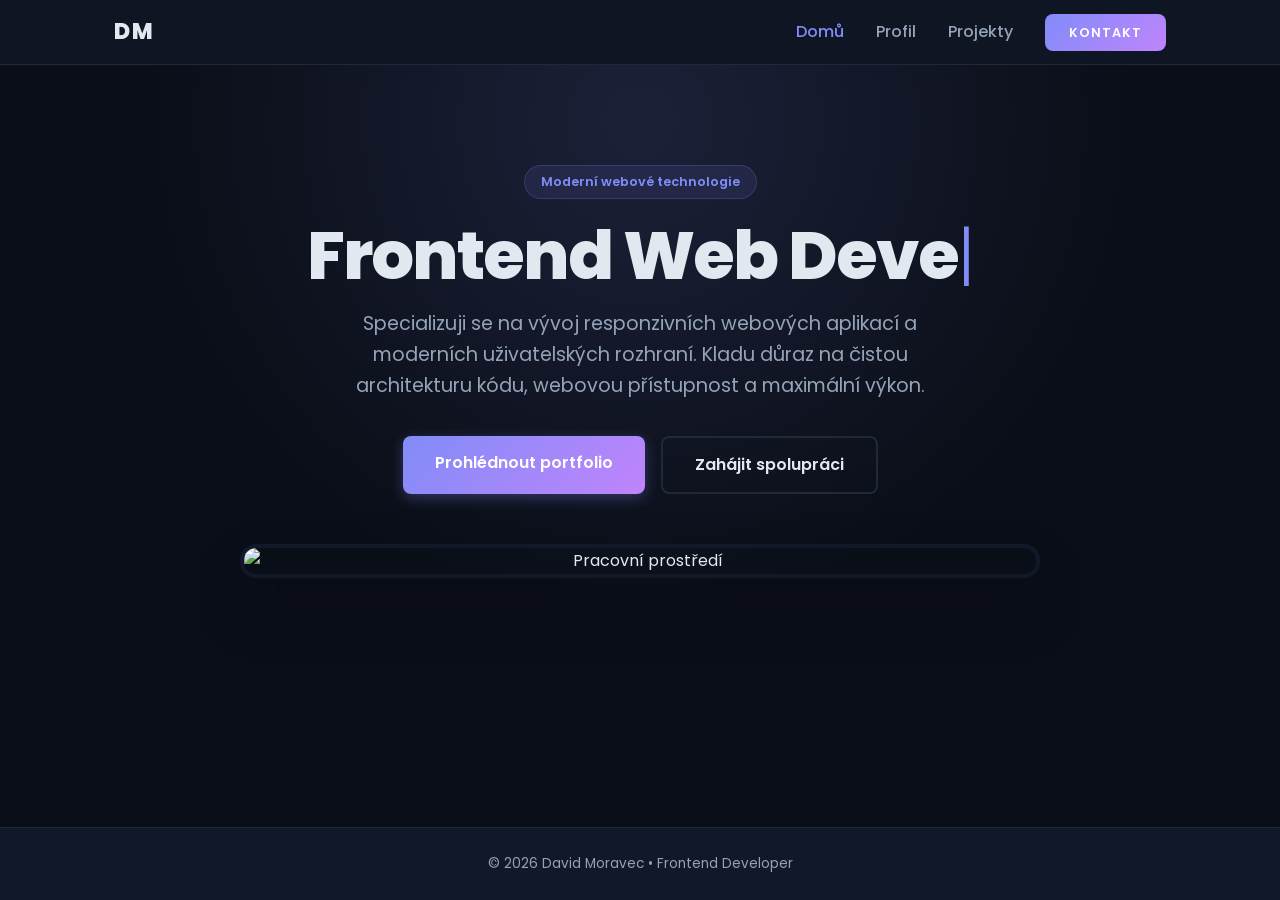
==== index.html @ 148e4f56 "Update index.html" ====
<!DOCTYPE html>
<html lang="cs">
<head>
    <meta charset="UTF-8">
    <meta name="viewport" content="width=device-width, initial-scale=1.0">
    <meta name="description" content="David Moravec – frontend vývojář tvořící moderní, responzivní a přístupné webové stránky.">
    <meta name="author" content="David Moravec">
    <meta name="theme-color" content="#0a0e17">
    <title>Portfolio | Frontend Web Developer</title>
    <link rel="preconnect" href="https://fonts.googleapis.com">
    <link rel="preconnect" href="https://fonts.gstatic.com" crossorigin>
    <link href="https://fonts.googleapis.com/css2?family=Poppins:wght@300;400;500;600;700;800&display=swap" rel="stylesheet">
    <link rel="stylesheet" href="style.css">
</head>
<body>

    <header class="header">
        <nav class="nav container">
            <a href="index.html" class="logo">D <span class="accent">M</span></a>
            <div class="hamburger" id="hamburger">
                <span></span>
                <span></span>
                <span></span>
            </div>
            <ul class="nav-list" id="nav-list">
                <li><a href="index.html" class="nav-link active">Domů</a></li>
                <li><a href="omne.html" class="nav-link">Profil</a></li>
                <li><a href="projekty.html" class="nav-link">Projekty</a></li>
                <li><a href="kontakt.html" class="nav-link btn-contact">Kontakt</a></li>
            </ul>
        </nav>
    </header>

    <main>
        <section id="hero" class="hero reveal">
            <div class="container hero-wrapper">
                <div class="hero-content">
                    <span class="badge">Moderní webové technologie</span>
                    
                    <h1 class="hero-title">Frontend <span class="accent" id="typewriter"></span></h1>
                    
                    <p class="hero-text">
                        Specializuji se na vývoj responzivních webových aplikací a moderních uživatelských rozhraní. Kladu důraz na čistou architekturu kódu, webovou přístupnost a maximální výkon.    
                    </p>
                    
                    <div class="hero-btns">
                        <a href="projekty.html" class="btn btn-primary">Prohlédnout portfolio</a>
                        <a href="kontakt.html" class="btn btn-outline">Zahájit spolupráci</a>
                    </div>

                    <div class="hero-image-wrapper">
                        <img src="https://images.unsplash.com/photo-1498050108023-c5249f4df085?q=80&w=1200&auto=format&fit=crop" alt="Pracovní prostředí" class="hero-img">
                    </div>
                </div>
            </div>
        </section>
    </main>

    <footer class="footer">
        <div class="container">
            <p>&copy; 2026 David Moravec • Frontend Developer</p>
        </div>
    </footer>

    <script src="script.js"></script>
</body>
</html>
---- style.css ----
/* --- CSS RESET & VARIABLES --- */
:root {
    /* HLAVNÍ PALETA - Midnight Executive */
    --bg-body: #0a0e17;      /* Skoro černá s nádechem modré - zabije prázdnotu */
    --bg-card: #111827;      /* Karty, header - o stupeň světlejší pro hloubku */
    --primary: #818cf8;      /* Neonově fialová - moderní, prémiový akcent */
    --primary-hover: #a5b4fc;
    
    /* TEXTOVÁ PALETA - Perfektní čitelnost na temném */
    --text-main: #e2e8f0;    /* Hlavní text - jemně šedobílá, neštípe do očí */
    --text-light: #94a3b8;   /* Popisky, vedlejší text - tlumená břidlicová */
    --white: #ffffff;
    
    /* DEKORATIVNÍ PRVKY */
    --border: #1f2937;       /* Velmi tmavé čáry - jemné oddělení */
    --accent-gradient: linear-gradient(135deg, #818cf8 0%, #c084fc 100%);
    
    /* EFEKTY */
    --shadow-lg: 0 20px 25px -5px rgba(0, 0, 0, 0.5); /* Hlubší stíny pro temný režim */
    --transition: all 0.2s ease-in-out; /* Rychlejší, dravější animace */
}

* { margin: 0; padding: 0; box-sizing: border-box; }
html { scroll-behavior: smooth; }

body {
    font-family: 'Poppins', sans-serif;
    color: var(--text-main);
    background-color: var(--bg-body);
    line-height: 1.6;
    overflow-x: hidden;
    display: flex;
    flex-direction: column;
    min-height: 100vh;
}

main { flex: 1; }
.page-content { padding: 50px 0; }
.container { max-width: 1100px; margin: 0 auto; padding: 0 24px; }

/* --- HEADER & NAVIGATION (Glassmorphism efekt) --- */
.header {
    background: rgba(17, 24, 39, 0.8); /* Průhlednější pro moderní vibe */
    backdrop-filter: blur(12px);
    position: sticky;
    top: 0;
    z-index: 1000;
    border-bottom: 1px solid var(--border);
    padding: 14px 0;
}

.nav { display: flex; justify-content: space-between; align-items: center; }
.logo { font-size: 1.4rem; font-weight: 800; text-decoration: none; color: var(--text-main); letter-spacing: -1px;}
.nav-list { display: flex; list-style: none; gap: 32px; align-items: center; transition: var(--transition); }
.nav-link { text-decoration: none; color: var(--text-light); font-weight: 500; transition: var(--transition); }
.nav-link:hover, .nav-link.active { color: var(--primary); }

.btn-contact { background: var(--accent-gradient); color: var(--white) !important; padding: 10px 24px; border-radius: 8px; font-weight: 600; text-transform: uppercase; font-size: 0.8rem; letter-spacing: 1px;}
.btn-contact:hover { transform: translateY(-2px); box-shadow: 0 5px 15px rgba(129, 140, 248, 0.4); }

/* Hamburger Menu (Mobile) */
.hamburger { display: none; flex-direction: column; cursor: pointer; gap: 5px; z-index: 1001; }
.hamburger span { width: 25px; height: 3px; background-color: var(--text-main); border-radius: 2px; transition: var(--transition); }

/* --- HERO SECTION (Asymetrický, dynamický layout) --- */
.hero { 
    padding: 100px 0 60px;
    text-align: center;
    position: relative;
    /* Barevná skvrna na pozadí, která zaplní prázdnotu */
    background: radial-gradient(circle at 50% 10%, rgba(129, 140, 248, 0.15) 0%, var(--bg-body) 60%);
}

.badge { display: inline-block; background: rgba(129, 140, 248, 0.1); color: var(--primary); padding: 6px 16px; border-radius: 30px; font-weight: 600; font-size: 0.8rem; margin-bottom: 20px; border: 1px solid rgba(129, 140, 248, 0.2); }
.hero-title { font-size: clamp(2.5rem, 6vw, 4.2rem); font-weight: 800; margin-bottom: 16px; color: var(--text-main); line-height: 1.1; letter-spacing: -2px; }
.hero-text { font-size: 1.2rem; color: var(--text-light); max-width: 650px; margin: 0 auto 35px; }
.hero-btns { display: flex; gap: 16px; justify-content: center; flex-wrap: wrap; margin-bottom: 50px; }

/* --- FOTKA V HERO (Čistá, s efektem "okna") --- */
.hero-image-wrapper {
    max-width: 800px;
    margin: 0 auto;
    border-radius: 16px;
    overflow: hidden;
    box-shadow: 0 30px 60px -12px rgba(0, 0, 0, 0.7); /* Hluboký stín */
    border: 4px solid var(--bg-card); /* Vypadá to jako rámeček okna */
}

.hero-img {
    width: 100%;
    height: auto;
    display: block;
    transition: transform 0.5s;
}

.hero-image-wrapper:hover .hero-img {
    transform: scale(1.02);
}

/* --- BUTTONS --- */
.btn { display: inline-block; padding: 14px 32px; border-radius: 8px; text-decoration: none; font-weight: 600; transition: var(--transition); text-align: center; cursor: pointer; }
.btn-primary { background: var(--accent-gradient); color: var(--white); box-shadow: 0 4px 14px rgba(129, 140, 248, 0.3); }
.btn-primary:hover { transform: translateY(-3px); box-shadow: 0 6px 20px rgba(129, 140, 248, 0.5); }
.btn-outline { border: 2px solid var(--border); color: var(--text-main); background: transparent; }
.btn-outline:hover { border-color: var(--primary); color: var(--primary); background: rgba(129, 140, 248, 0.05); }
.full-width { width: 100%; }

/* --- ANIMACE (REVEAL & TYPING) --- */
.reveal { opacity: 0; transform: translateY(30px); transition: all 0.6s cubic-bezier(0.2, 0.8, 0.2, 1); }
.reveal.active { opacity: 1; transform: translateY(0); }

#typewriter::after { content: '|'; animation: blink 0.8s infinite; color: var(--primary); font-weight: 300; }
@keyframes blink { 0%, 100% { opacity: 1; } 50% { opacity: 0; } }

/* --- SECTION HEADERS --- */
.section-header { margin-bottom: 40px; text-align: center; }
.section-title { font-size: 2.2rem; font-weight: 700; color: var(--text-main); }
.title-line { width: 50px; height: 4px; background: var(--primary); margin: 12px auto 0; border-radius: 2px; }

/* --- ABOUT SECTION --- */
.about-grid { display: grid; grid-template-columns: 1fr 1fr; gap: 50px; align-items: start; }
.about-info p { font-size: 1.1rem; color: var(--text-light); margin-bottom: 20px; }
.skills-subtitle { font-size: 1.5rem; margin-bottom: 20px; color: var(--text-main); }
.skills-table { width: 100%; border-collapse: collapse; background: var(--bg-card); border: 1px solid var(--border); border-radius: 12px; overflow: hidden; }
.skills-table td { padding: 16px 20px; border-bottom: 1px solid var(--border); font-weight: 500; color: var(--text-main); }
.skills-table tr:last-child td { border-bottom: none; }
.skills-table tr:hover { background: rgba(129, 140, 248, 0.05); }
.dot { display: inline-block; width: 10px; height: 10px; background: var(--primary); border-radius: 50%; margin-right: 12px; }

/* --- PROJECTS SECTION --- */
.projects-grid { display: grid; grid-template-columns: repeat(auto-fit, minmax(320px, 1fr)); gap: 30px; }
.project-card { background: var(--bg-card); border-radius: 16px; border: 1px solid var(--border); overflow: hidden; transition: var(--transition); display: flex; flex-direction: column; }
.project-card:hover { transform: translateY(-8px); box-shadow: var(--shadow-lg); border-color: rgba(129, 140, 248, 0.3); }
.project-img-wrapper { height: 200px; background: #000; position: relative; overflow: hidden; }
.project-img-wrapper img { width: 100%; height: 100%; object-fit: cover; transition: transform 0.5s; opacity: 0.8; }
.project-card:hover .project-img-wrapper img { transform: scale(1.05); opacity: 1; }

.overlay { position: absolute; top: 0; left: 0; width: 100%; height: 100%; background: rgba(15, 23, 42, 0.85); display: flex; align-items: center; justify-content: center; opacity: 0; transition: var(--transition); backdrop-filter: blur(3px); }
.project-card:hover .overlay { opacity: 1; }
.overlay-link { color: var(--white); border: 2px solid var(--white); padding: 10px 24px; text-decoration: none; border-radius: 8px; font-weight: 600; text-transform: uppercase; font-size: 0.8rem; letter-spacing: 1px; transition: var(--transition); }
.overlay-link:hover { background: var(--white); color: #000; }

.project-body { padding: 25px; flex: 1; display: flex; flex-direction: column; }
.project-body h3 { font-size: 1.3rem; margin-bottom: 12px; color: var(--text-main); }
.project-body p { color: var(--text-light); margin-bottom: 20px; flex: 1; font-size: 0.95rem;}
.project-footer { border-top: 1px solid var(--border); padding-top: 15px; }
.github-link { color: var(--primary); font-weight: 600; text-decoration: none; font-size: 0.9rem; }
.github-link:hover { text-decoration: underline; }

/* --- CONTACT SECTION --- */
.contact-box { background: var(--bg-card); border: 1px solid var(--border); padding: 40px; border-radius: 20px; text-align: center; max-width: 650px; margin: 0 auto; }
.contact-subtitle { color: var(--text-light); margin-bottom: 30px; font-size: 1.1rem; }
.contact-form { text-align: left; }
.form-group { margin-bottom: 18px; }
.contact-form input, .contact-form textarea { width: 100%; padding: 14px; border: 1px solid var(--border); border-radius: 8px; background: var(--bg-body); font-family: inherit; font-size: 1rem; color: var(--text-main); transition: var(--transition); }
.contact-form input:focus, .contact-form textarea:focus { outline: none; border-color: var(--primary); box-shadow: 0 0 0 3px rgba(129, 140, 248, 0.1); }
.full-width { text-transform: uppercase; letter-spacing: 1px;}

/* --- FOOTER --- */
.footer { padding: 25px 0; text-align: center; border-top: 1px solid var(--border); color: var(--text-light); font-size: 0.85rem; background: var(--bg-card); }

/* --- RESPONSIVE / MOBILY --- */
@media (max-width: 768px) { 
    .about-grid { grid-template-columns: 1fr; gap: 30px; } 
    .hero { padding: 80px 0 50px; }
    .contact-box { padding: 30px 20px; }
    
    /* Mobilní Menu */
    .hamburger { display: flex; }
    .nav-list { position: fixed; top: 60px; left: -100%; width: 100%; background: var(--bg-card); flex-direction: column; padding: 30px 0; border-bottom: 1px solid var(--border); gap: 15px; }
    .nav-list.active { left: 0; }
    .nav-link { font-size: 1.1rem; }
}
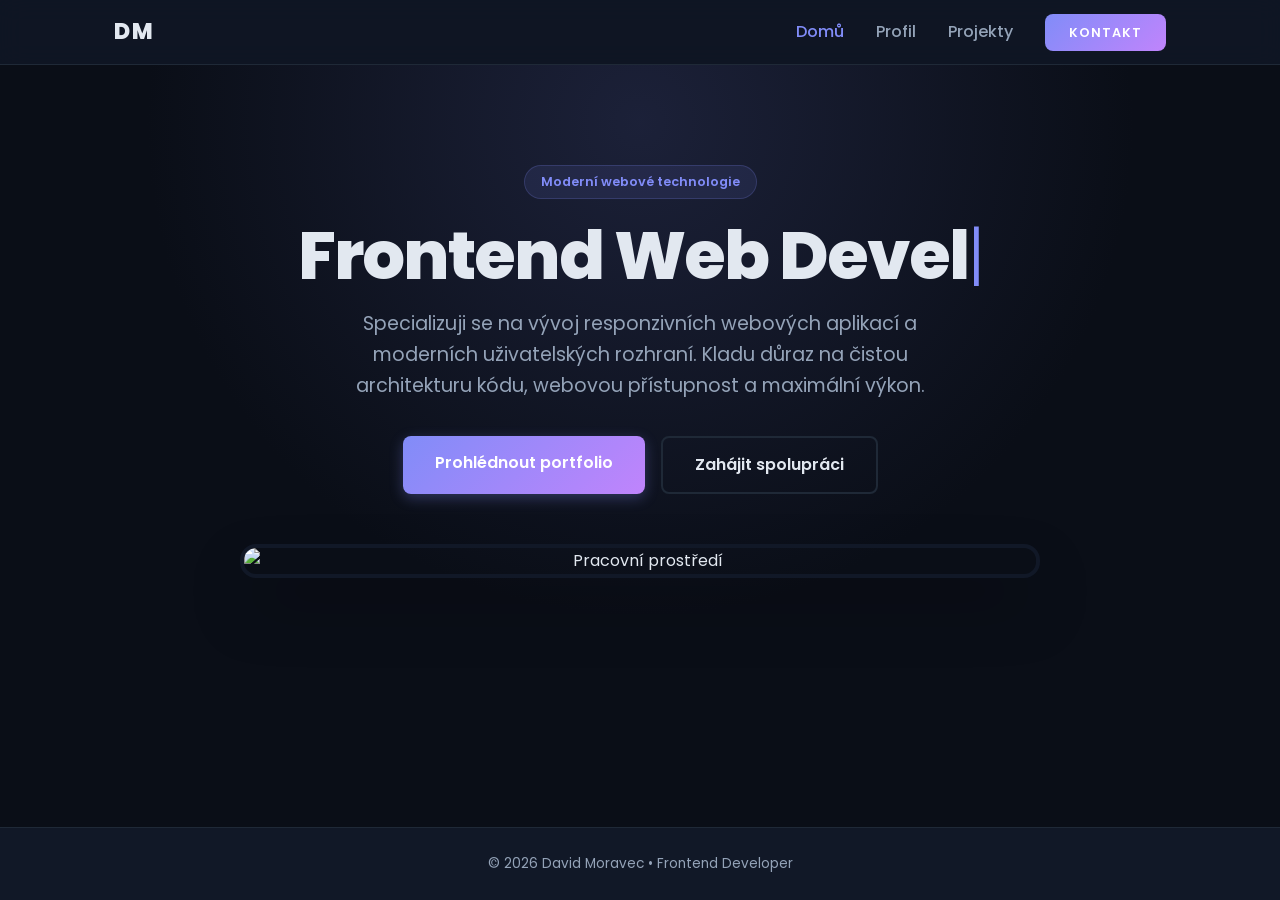
==== commit dac1daca: "Refactor hamburger menu for accessibility Updated the hamburger menu to use a button element with ap" ====
--- a/index.html
+++ b/index.html
@@ -17,11 +17,17 @@
     <header class="header">
         <nav class="nav container">
             <a href="index.html" class="logo">D <span class="accent">M</span></a>
-            <div class="hamburger" id="hamburger">
+            <button
+              class="hamburger"
+              id="hamburger"
+              type="button"
+              aria-label="Otevřít navigační menu"
+              aria-expanded="false"
+              aria-controls="nav-list">
                 <span></span>
                 <span></span>
                 <span></span>
-            </div>
+            </button>
             <ul class="nav-list" id="nav-list">
                 <li><a href="index.html" class="nav-link active">Domů</a></li>
                 <li><a href="omne.html" class="nav-link">Profil</a></li>
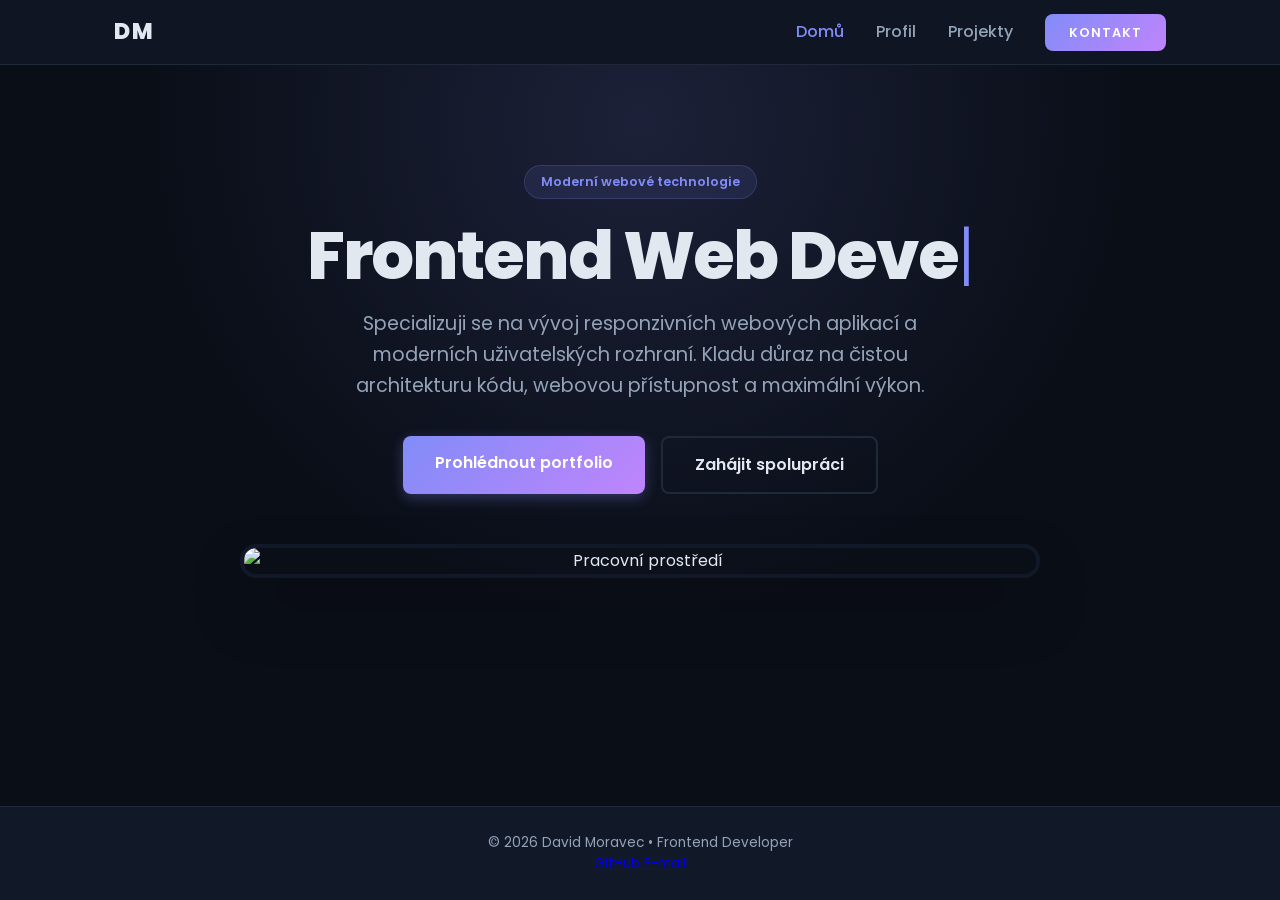
==== commit 3a69d934: "Update index.html" ====
--- a/index.html
+++ b/index.html
@@ -62,11 +62,23 @@
         </section>
     </main>
 
-    <footer class="footer">
-        <div class="container">
-            <p>&copy; 2026 David Moravec • Frontend Developer</p>
+   <footer class="footer">
+    <div class="container">
+        <p>&copy; 2026 David Moravec • Frontend Developer</p>
+
+        <div class="social-links">
+            <a href="https://github.com/Sedrik544"
+               target="_blank"
+               rel="noopener noreferrer">
+                GitHub
+            </a>
+
+            <a href="mailto:moravecdaja@gmail.com">
+                E-mail
+            </a>
         </div>
-    </footer>
+    </div>
+</footer>
 
     <script src="script.js"></script>
 </body>
--- a/style.css
+++ b/style.css
@@ -170,4 +170,11 @@
     .nav-list { position: fixed; top: 60px; left: -100%; width: 100%; background: var(--bg-card); flex-direction: column; padding: 30px 0; border-bottom: 1px solid var(--border); gap: 15px; }
     .nav-list.active { left: 0; }
     .nav-link { font-size: 1.1rem; }
-}+}
+
+.form-group label {
+    display: block;
+    margin-bottom: 6px;
+    color: var(--text-main);
+    font-weight: 500;
+}
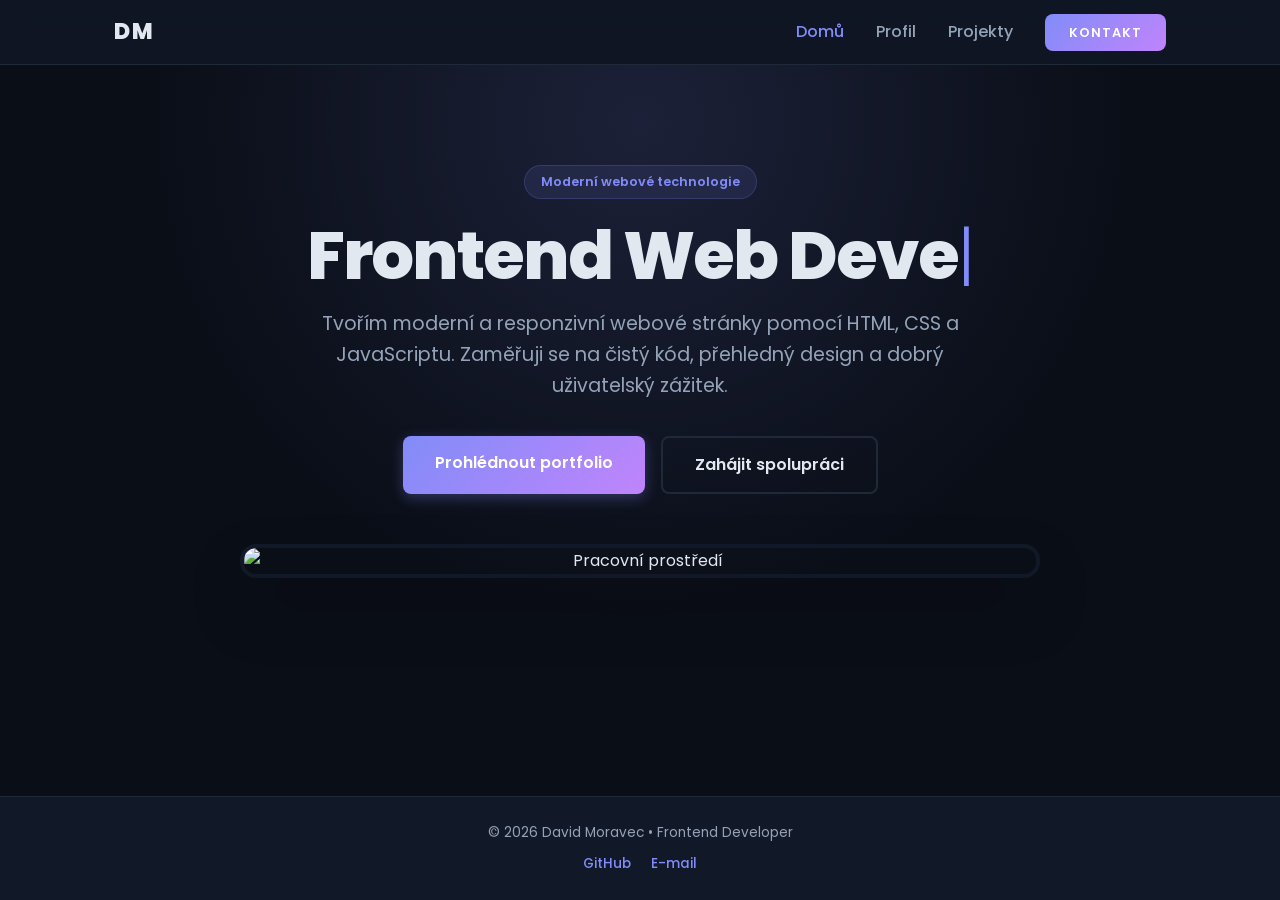
==== commit 493de79c: "Update index.html" ====
--- a/index.html
+++ b/index.html
@@ -45,9 +45,10 @@
                     
                     <h1 class="hero-title">Frontend <span class="accent" id="typewriter"></span></h1>
                     
-                    <p class="hero-text">
-                        Specializuji se na vývoj responzivních webových aplikací a moderních uživatelských rozhraní. Kladu důraz na čistou architekturu kódu, webovou přístupnost a maximální výkon.    
-                    </p>
+                  <p class="hero-text">
+    Tvořím moderní a responzivní webové stránky pomocí HTML, CSS a JavaScriptu.
+    Zaměřuji se na čistý kód, přehledný design a dobrý uživatelský zážitek.
+</p>
                     
                     <div class="hero-btns">
                         <a href="projekty.html" class="btn btn-primary">Prohlédnout portfolio</a>
--- a/style.css
+++ b/style.css
@@ -178,3 +178,21 @@
     color: var(--text-main);
     font-weight: 500;
 }
+
+.social-links {
+    display: flex;
+    justify-content: center;
+    gap: 20px;
+    margin-top: 10px;
+}
+
+.social-links a {
+    color: var(--primary);
+    text-decoration: none;
+    font-weight: 500;
+}
+
+.social-links a:hover {
+    color: var(--primary-hover);
+    text-decoration: underline;
+}
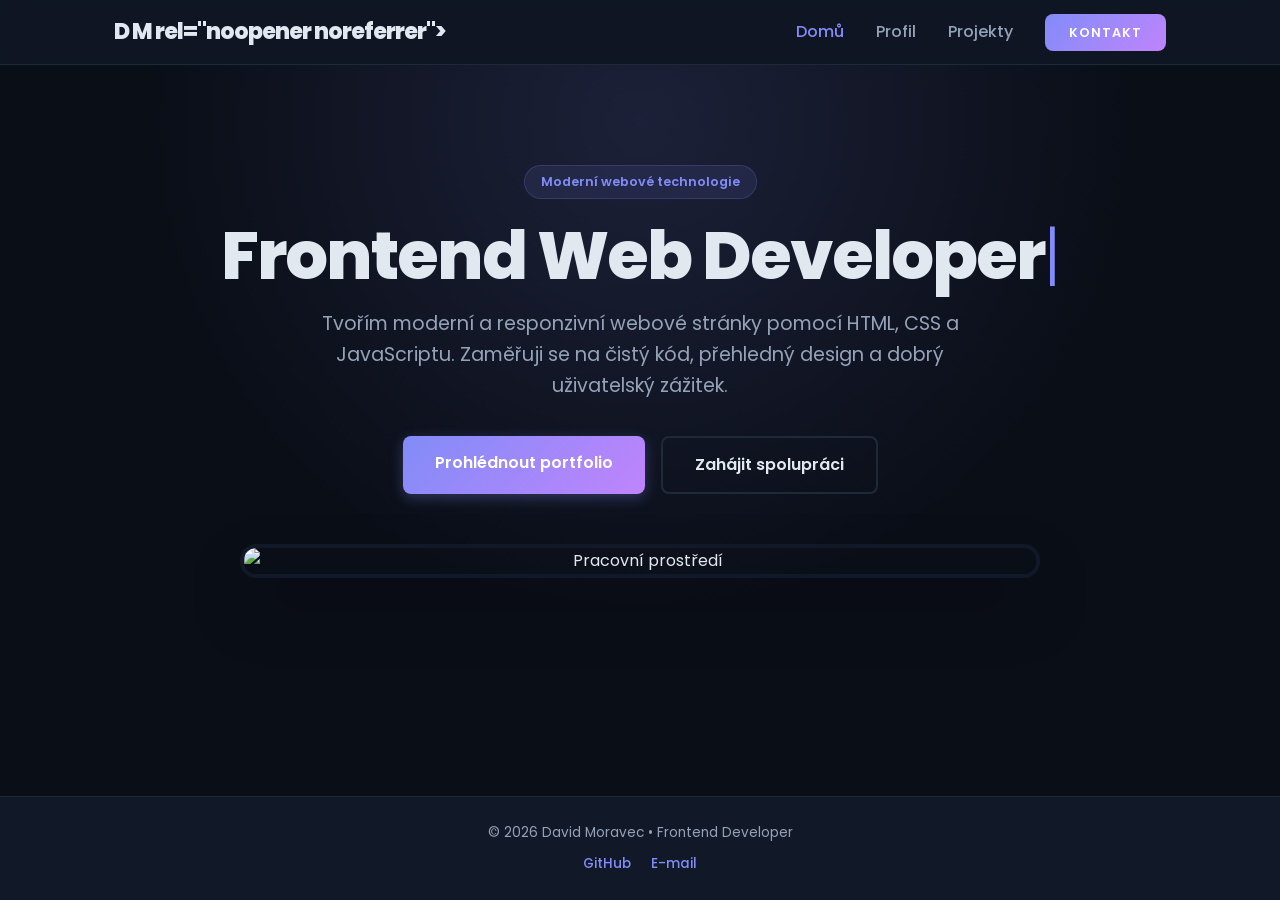
==== commit a9e39e6e: "Fix HTML formatting and structure" ====
--- a/index.html
+++ b/index.html
@@ -16,7 +16,8 @@
 
     <header class="header">
         <nav class="nav container">
-            <a href="index.html" class="logo">D <span class="accent">M</span></a>
+            <a href="index.html" class="logo">D <span class="accent">M</span> rel="noopener noreferrer">
+</a>
             <button
               class="hamburger"
               id="hamburger"
@@ -29,10 +30,10 @@
                 <span></span>
             </button>
             <ul class="nav-list" id="nav-list">
-                <li><a href="index.html" class="nav-link active">Domů</a></li>
-                <li><a href="omne.html" class="nav-link">Profil</a></li>
-                <li><a href="projekty.html" class="nav-link">Projekty</a></li>
-                <li><a href="kontakt.html" class="nav-link btn-contact">Kontakt</a></li>
+<li><a href="index.html" class="nav-link active">Domů</a></li>
+<li><a href="omne.html" class="nav-link">Profil</a></li>
+<li><a href="projekty.html" class="nav-link">Projekty</a></li>
+<li><a href="kontakt.html" class="nav-link btn-contact">Kontakt</a></li>
             </ul>
         </nav>
     </header>
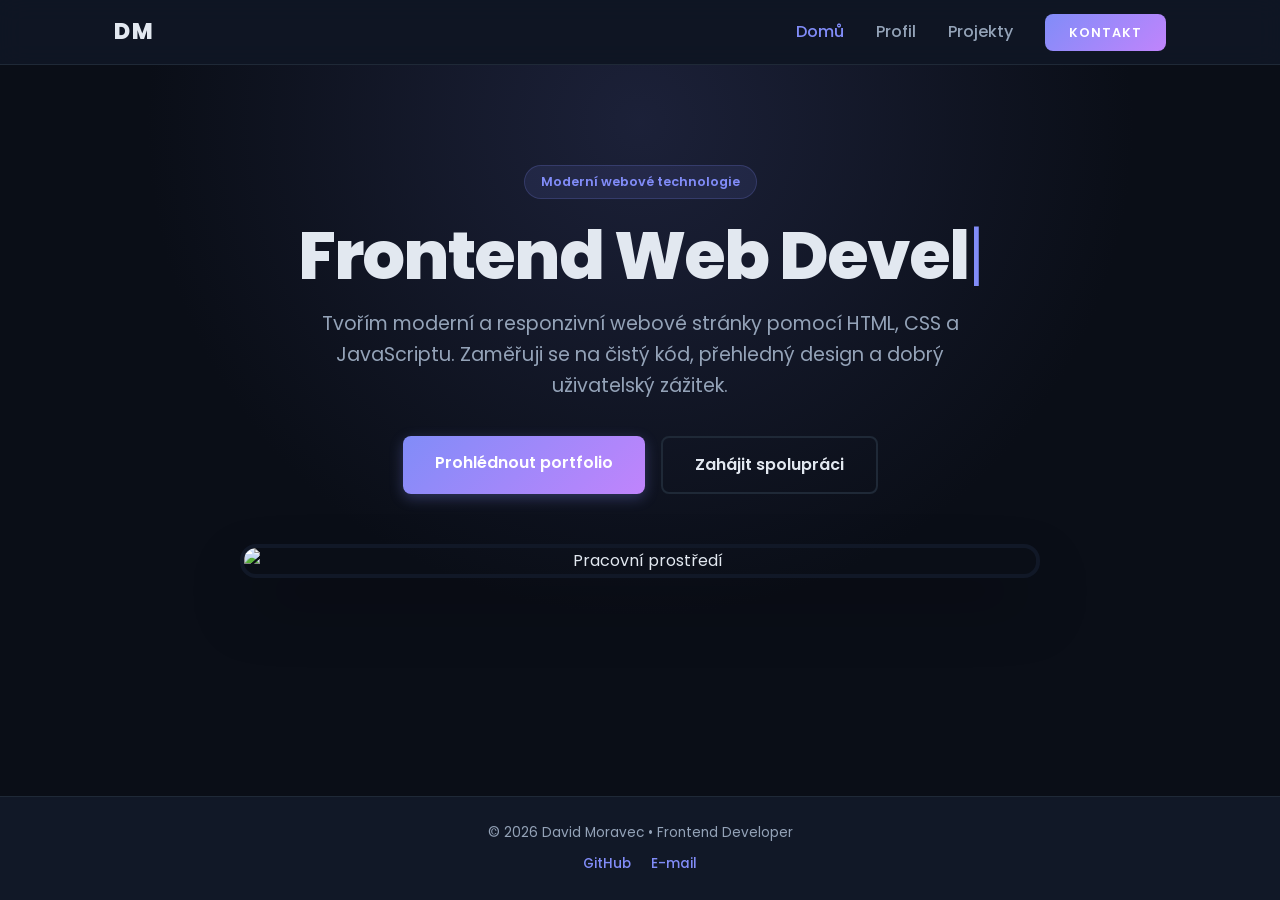
==== commit e7d9b0fb: "Update index.html" ====
--- a/index.html
+++ b/index.html
@@ -16,7 +16,7 @@
 
     <header class="header">
         <nav class="nav container">
-            <a href="index.html" class="logo">D <span class="accent">M</span> rel="noopener noreferrer">
+            <a href="index.html" class="logo">D <span class="accent">M</span></a>
 </a>
             <button
               class="hamburger"
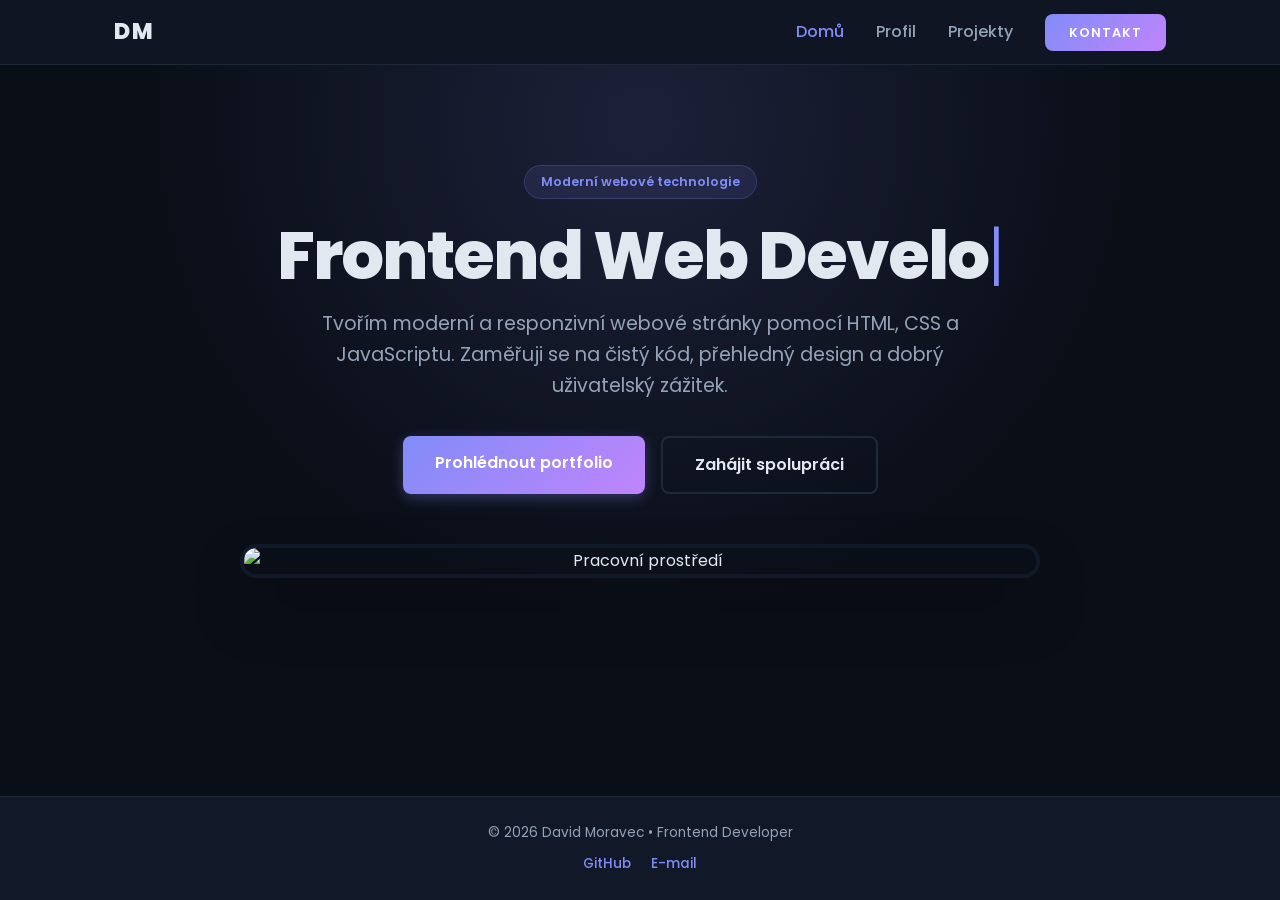
==== commit dd7140a2: "Update index.html" ====
--- a/index.html
+++ b/index.html
@@ -17,7 +17,6 @@
     <header class="header">
         <nav class="nav container">
             <a href="index.html" class="logo">D <span class="accent">M</span></a>
-</a>
             <button
               class="hamburger"
               id="hamburger"
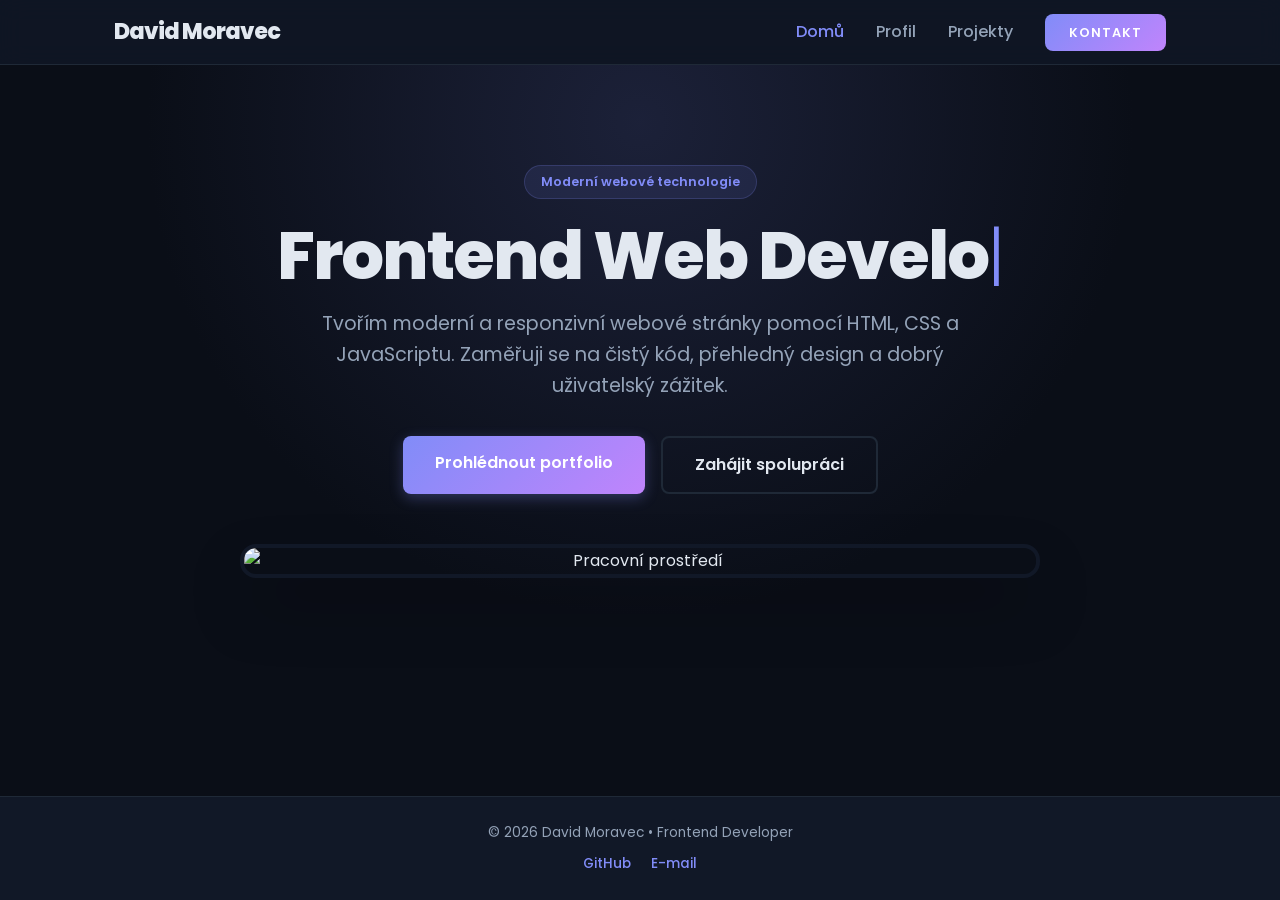
==== commit 4585b7d0: "Update index.html" ====
--- a/index.html
+++ b/index.html
@@ -16,7 +16,7 @@
 
     <header class="header">
         <nav class="nav container">
-            <a href="index.html" class="logo">D <span class="accent">M</span></a>
+            <a href="index.html" class="logo">David <span class="accent">Moravec</span></a>
             <button
               class="hamburger"
               id="hamburger"
